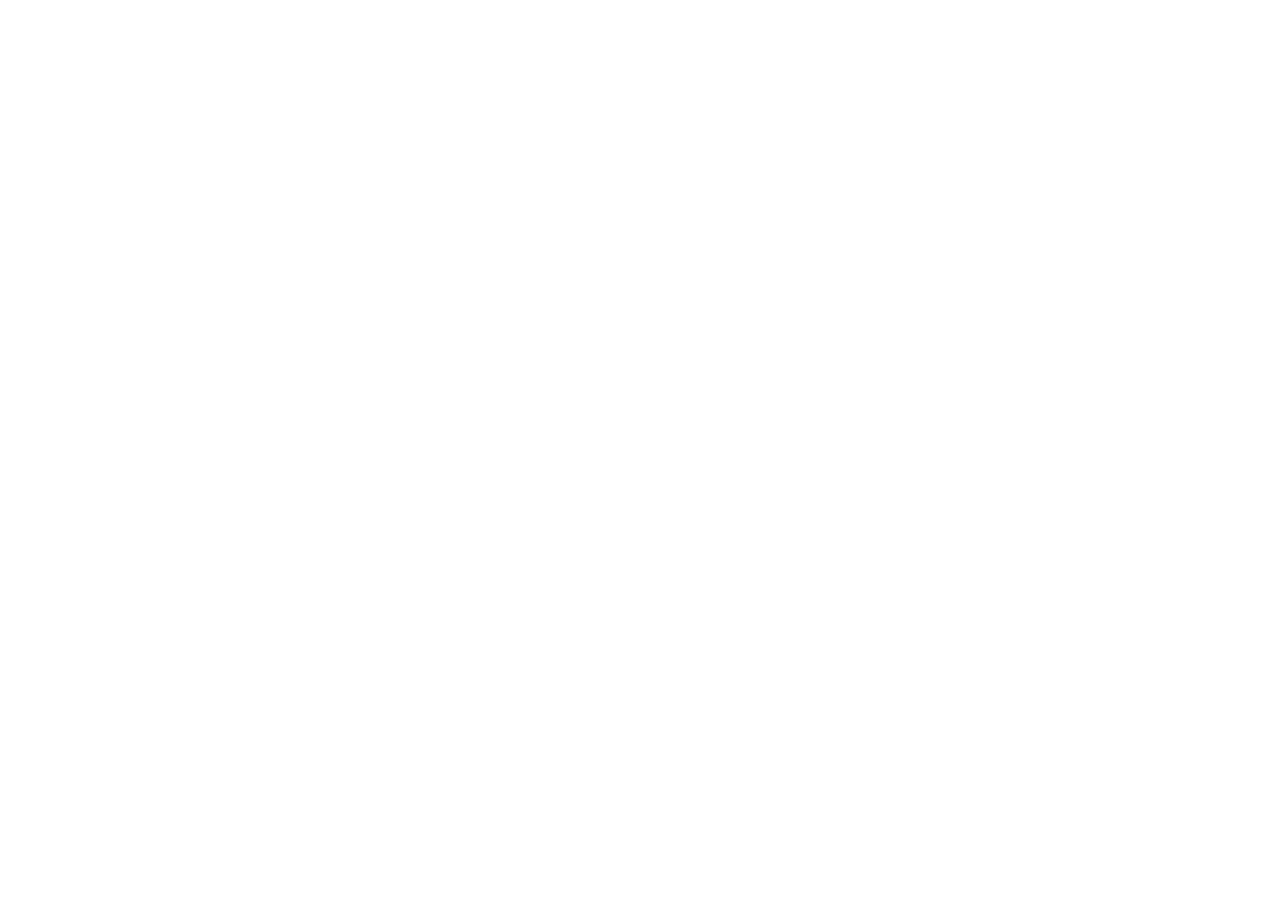
==== about.html @ 481c90ea "Add files via upload" ====
<!DOCTYPE html>
<html lang="en">

    <head>
        <meta charset="UTF-8">
        <meta http-equiv="X-UA-Compatible" content="IE=edge">
        <meta name="viewport" content="width=device-width, initial-scale=1.0">
        <title>Tech2etc Ecommerce Tutorial</title>
        <link rel="stylesheet" href="https://cdnjs.cloudflare.com/ajax/libs/font-awesome/6.6.0/css/all.min.css" integrity="sha512-Kc323vGBEqzTmouAECnVceyQqyqdsSiqLQISBL29aUW4U/M7pSPA/gEUZQqv1cwx4OnYxTxve5UMg5GT6L4JJg==" crossorigin="anonymous" referrerpolicy="no-referrer" />

        <link rel="stylesheet" href="style.css">
    </head>

    <body>

        <script src="script.js"></script>
    </body>

</html>
---- style.css ----
@import url("https://fonts.googleapis.com/css2?family=Spartan:wght@100;200;300;400;500;600;700;800;900&display=swap");
* {
  margin: 0;
  padding: 0;
  font-family: "Spartan", sans-serif;
}

html {
  scroll-behavior: smooth;
}

/* Global Styles */

h1 {
  font-size: 50px;
  line-height: 64px;
  color: #222;
}

h2 {
  font-size: 46px;
  line-height: 54px;
  color: #222;
}

h4 {
  font-size: 20px;
  color: #222;
}

h6 {
  font-weight: 700;
  font-size: 12px;
}

p {
  font-size: 16px;
  color: #465b52;
  margin: 15px 0 20px 0;
}

.section-p1 {
  padding: 40px 80px;
}

.section-m1 {
  margin: 40px 0;
}

button.normal{
font-size: 14px;
font-weight: 600;
padding: 15px 30px;
color: #000;
background-color: #fff;
border-radius: 4px;
cursor: pointer;
border: none;
outline: none;
transition: 0.2s;
}

body {
  width: 100%;
}

/* header start */

#header{
display: flex;
align-items: center;
justify-content: space-between;
padding: 20px 80px;
background-color:#e3e6f3 ;
box-shadow: 0 5px 15px rgba(0, 0, 0, 0.06);
z-index: 999;
position: sticky;
top: 0;
left: 0;
}
.logo{
    font-size: 26px;
    font-size: 700;
    text-decoration: none;
    color:#e0e40c;

}
#navbar{
    display: flex;
    align-items: center;
    justify-content: center;
}
#navbar.active{
display: flex;
}
#navbar li{
    list-style: none;
    padding: 0 20px;
    position: relative;
}
#navbar li a{
  font-size: 1rem;
  font-weight: 600;
  color: #1a1a1a;
  transition: 0.3s ease;
  text-decoration: none;
}
#navbar li a:hover,
#navbar li a.active{
   color: #088178;
  }
#navbar li a.active::after,
#navbar li a:hover::after{
    content: "";
    width: 30%;
    height: 2px;
    background: #088178;
    position: absolute;
    bottom: -4px;
    left: 20px;
   }

   .mobile{
    display: none;
    align-items: center;
   }
   #close{
display: none;
   }
   #cart{
    display: none;
   }

   /* hero page */

   #hero{
    background-image: url(/hero4.png);
    height: 90vh;
    width: 100%;
    background-position: top 25% right 0;
    background-size: cover;
    padding: 0 80px;
    display: flex;
    flex-direction: column;
    align-items: flex-start;
    justify-content: center;
   }
   #hero h4{
    padding-bottom: 15px;
   }
   #hero h1{
    padding-bottom: 15px;
    color: #088178;
   }
   #hero button{
   background-image: url(/button.png);
   background-color: transparent;
   color: #088178;
   padding: 14px 80px 14px 65px;
   background-repeat: no-repeat;
   cursor: pointer;
   font-weight: 700;
   font-size: 15px;
   border: none;
   }

   /* feature page*/

   #feature{
    display: flex;
    align-items: center;
    justify-content: space-between;
    flex-wrap: wrap;
   }
   #feature .feature-box{
    width: 180px;
    text-align: center;
    padding: 25px 15px;
    box-shadow: 20px 20px 34px rgba(0, 0, 0, 0.03);
    border: 1px solid #cce7d0;
    border-radius: 4px;
    margin: 15px 0;
   }

   #feature .feature-box:hover{
    box-shadow: 10px 10px 54px rgba(70, 62, 221, 0.1);
   }
   #feature .feature-box h6{
    display: inline-block;
    padding: 9px 8px 6px 8px;
    line-height: 1;
    border-radius: 4px;
    color: #088178;
    background-color:#fddde4;
   }
   #feature .feature-box:nth-child(2) h6{
    background-color: #cdebbc;
   }
    #feature .feature-box:nth-child(3) h6{
    background-color: #d1e8f2;
   }
   #feature .feature-box:nth-child(4) h6{
    background-color: #cdd4f8;
    }
     #feature .feature-box:nth-child(5) h6{
    background-color: #f6dbf6;
    }
    #feature .feature-box:nth-child(6) h6{
    background-color: #fff2e5;
    }
   #feature .feature-box img{
    width: 100%;
    margin-bottom: 10px;
   }

/* products page */

   #product1{
    text-align: center;
   }
  .pro-container{
    display: flex;
    justify-content: space-between;
    margin-top: 20px;
    flex-wrap: wrap;
   }
  .pro{
    width: 23%;
    min-width: 250px;
    padding: 10px 12px;
    border: 1px solid #cce7d0;
    border-radius: 25px;
    cursor: pointer;
    box-shadow: 20px 20px 30px rgba(0, 0, 0, 0.02);
    margin: 15px 0;
    transition: 0.2s ease;
    position: relative;
   }
 .pro:hover{
    box-shadow: 20px 20px 30px rgba(0, 0, 0, 0.06   );
   }
  .pro img{
    width: 100%;
    border-radius: 20px;
   }
  .pro .des{
    text-align: start;
    padding: 10px 0;

   }
  .pro span{
    color: #606063;
    font-size: 12px;
   }
   .des h5{
    padding: 7px 0 7px 0;
    color: #1a1a1a;
    font-size: 14px;
   }
   .des i{
    font-size: 14px;
    color: yellow;
   }
   .pro h4{
    padding-top: 7px;
    font-size: 15px;
    font-weight: 700;
    color: #088178;

   }
 .cart{
   font-size: 25px;
   line-height: 40px;
   border-radius: 50px;
   background-color: #e8f6ea;
   color: #088178;
   width: 50px;
   height: 50px;
  padding: 5px 2px 0 0;
  border: 1px solid #cce7d0;
  position: absolute;
  bottom: 20px;
  right: 10px;
   }

   /* banner */
   #banner{
    display: flex;
    flex-direction: column;
    justify-content: center;
    align-items: center;
    text-align: center;
    background-image: url(/b2\ \(1\).jpg);
    width: 100%;
    height: 40vh;
    background-position: center;
    background-size: cover;
   }
   #banner h4{
    color: #fff;
    font-size: 16px;
   }
   #banner h2{
    color: #fff;
    font-size: 30px;
    padding: 10px 0;
   }
   #banner h2 span{
    color: red;
    font-size: 30px;
    padding: 10px 0;
   }
   .normal:hover{
    background-color: #088178;
    color: #fff;
   }

   /* small banner */

#sm-banner{
display: flex;
justify-content: space-between;
}
   .banner-box{
    display: flex;
    flex-direction: column;
    justify-content: center;
    align-items: flex-start;
    background-image: url(/banner-b17.jpg);
    min-width: 650px;
    height: 50vh;
    background-position: center;
    background-size: cover;
    padding: 30px;
   }
   .banner-box h4{
    color: #fff;
    font-weight: 300;
    font-size: 20px;
   }
   .banner-box h2{
    color: #fff;
    font-weight: 800;
    font-size: 28px;
   }
   .banner-box span{
    color: #fff;
    font-weight: 500;
    font-size: 14px;
    padding-bottom: 15px;
   }
   button.white{
    font-size: 13px;
    font-weight: 600;
    padding: 11px 18px;
    color: #fff;
    background-color:transparent;
    border-radius: 4px;
    cursor: pointer;
    border: 1px solid #fff;
    outline: none;
    transition: 0.2s;
    }
    button.white:hover{
    background-color: #088178;
    border: 1px solid #088178;
  }
.banner-box2{
    background-image: url(/banner-b10.jpg);
}

/* banner 3 */
#banner3{
    display: flex;
    justify-content: space-between;
    flex-wrap: wrap;
    padding: 0 80px;
}
#banner3 .banner-box{
    display: flex;
    flex-direction: column;
    justify-content: center;
    align-items: flex-start;
    background-image: url(/b7.jpg);
    min-width: 30%;
    height: 30vh;
    background-position: center;
    background-size: cover;
    padding: 20px;
    margin-bottom: 20px;
}
#banner3 .banner-box h2{
    color: #fff;
    font-weight: 900;
    font-size: 1.375rem;
}
#banner3 .banner-box h3{
    color: #ec544e;
    font-weight: 800;
    font-size: 0.9375rem;
}
#banner3 .banner-box3{
    background-image: url(/b4.jpg);
}
#banner3 .banner-box4{
    background-image: url(/b18.jpg);
}

/* newsletter */

#newsletter{
    display: flex;
    justify-content: space-between;
    align-items: center;
    flex-wrap: wrap;
    background-image: url(/banner-b14.png);
    background-position: top 20% left 30%;
    background-repeat: no-repeat;
    background-color:#041e42 ;
}
#newsletter h4{
    font-size: 22px;
    font-weight: 700;
    color: #fff;
}
#newsletter p{
    font-size: 14px;
    font-weight: 600;
    color: #818ea0;
}
#newsletter span{
 color: #ffdb27;
}
.form{
  display: flex;
  width: 40%;  
}
.form input{
    height: 3.125rem;
    padding: 0 1.25em;
    width: 100%;
    font-size: 14px;
    border: 1px solid transparent;
    border-radius: 4px;
    outline: none;
    border-top-right-radius: 0;
    border-bottom-right-radius: 0;
}
.form button{
   background-color: #088178;
   color: #fff;
    white-space: nowrap;
    border-top-left-radius: 0;
    border-bottom-left-radius: 0;
}

/* footer style */
footer{
  display: flex;
  flex-wrap: wrap;
  justify-content: space-between;
}
footer .col{
  display: flex;
  flex-direction: column;
  margin-bottom: 20px;
  align-items: flex-start;
}
footer h4{
font-size: 14px;
padding-bottom: 20px;
}
footer p{
  font-size: 13px;
  margin: 0 0 8px 0;
  }
  footer a{
    font-size: 13px;
    text-decoration: none;
    color: #222;
    margin-bottom: 10px;
    }
.logo-1{
  font-size: 16px;
  font-size: 700;
  text-decoration: none;
  color:#e0e40c;
  margin-bottom: 30px;
}
.follow{
  margin-top: 20px;
}
.follow i{
color: #465b52;
padding-right: 4px;
cursor: pointer;
}
.install .row img{
border: 1px solid #088178;
border-radius: 6px;
}
.install img{
margin: 10px 0 15px 0;
  }
  .follow i:hover,
  .col a:hover{
    color: #088178;
  }

  footer .copyright{
    width: 100%;
   text-align: center;
  }

/* media */

@media (max-width:799px){
  .section-p1{
    padding: 40px 40px;
  }
  #navbar{
    flex-direction: column;
    align-items: flex-start;
    justify-content: flex-start;
    position: fixed;
    top: 0;
    right: 0px;
    display: none;
    height: 100vh;
    width: 300px;
    background-color: #e3e6f3;
    box-shadow: 0 40px 60px rgba(0, 0, 0, 0.1);
    padding: 80px 0 0 10px;
    transition: 0.3s;
  }

  #navbar li{
margin-bottom: 25px;
  }
  .mobile{
    display: flex;
    align-items: center;
   }
   .mobile i{
    color: #1a1a1a;
    font-size: 24px;
    padding-left: 20px;
   }
   #close{
    display: initial;
    position: absolute;
    top: 30px;
    left: 30px;
    font-size: 24px;
    color: #222;
       }
  #hero{
    height: 70vh;
    width: 79%;
    background-position: top 30% right 30;
    padding: 0 80px;
   
   }
   .cart {
    width: 40px;
    height: 40px;
   }
   #feature{
    justify-content: center;
   }
   .feature-box{
  margin: 15px 15px;
   }
.pro-container{
  justify-content: center;
}
.pro{
  margin: 15px;
}
#banner{
  height: 20vh;
}
.banner-box{
  min-width: 43%;
  height: 30vh;
}
#banner3{
  padding: 0 40px;
  flex-wrap: nowrap;
}
#banner3 .banner-box{
  width: 28% ;
}
#newsletter .form{
  width: 70%;
}
  

}

@media (max-width:477px){
  .section-p1{
    padding: 20px;
  }
  #header{
    padding: 10px 30px;
  }
  h1{
    font-size: 38px;
  }
  h2{
    font-size: 34px;
  }
  #hero{
    padding: 0 20px;
    background-position: 55%;
    width: 90%;
  }
  #feature{
    justify-content: space-between;
  }
  #feature .feature-box{
    width: 125px;
    margin: 0 0 15px 0;
  }
  .pro{
    width: 100%;
  }
  #banner{
    height: 40vh;
  }
  #sm-banner {
    display: flex;
    flex-direction: column;
}
#sm-banner .banner-box {
height: 40vh;
}
.banner-box2{
  margin-top: 20px;
}
#banner3{
  padding: 0  20px;
  flex-wrap: wrap;
}
#banner3 .banner-box{
 width: 100%;
}
#newsletter .form{
  width: 100%;
}
#newsletter{
  padding: 40px 20px;
}

}
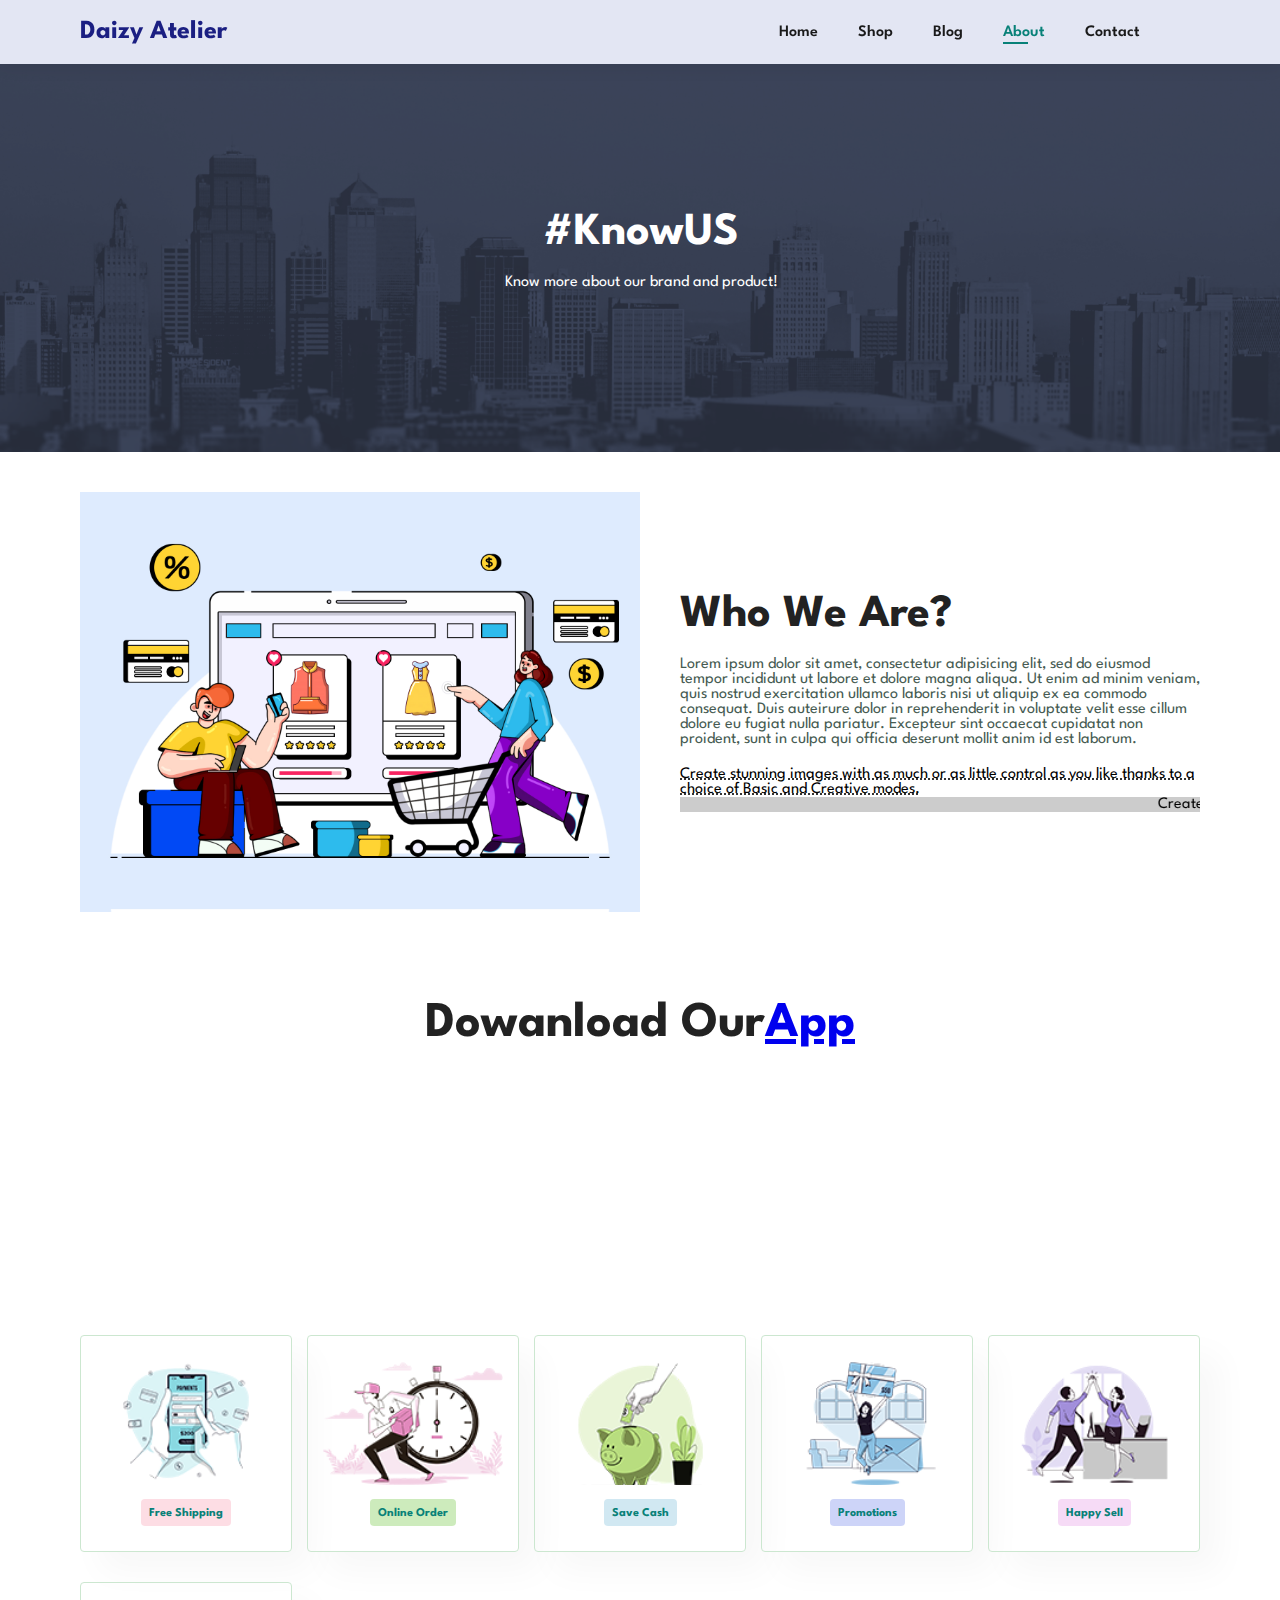
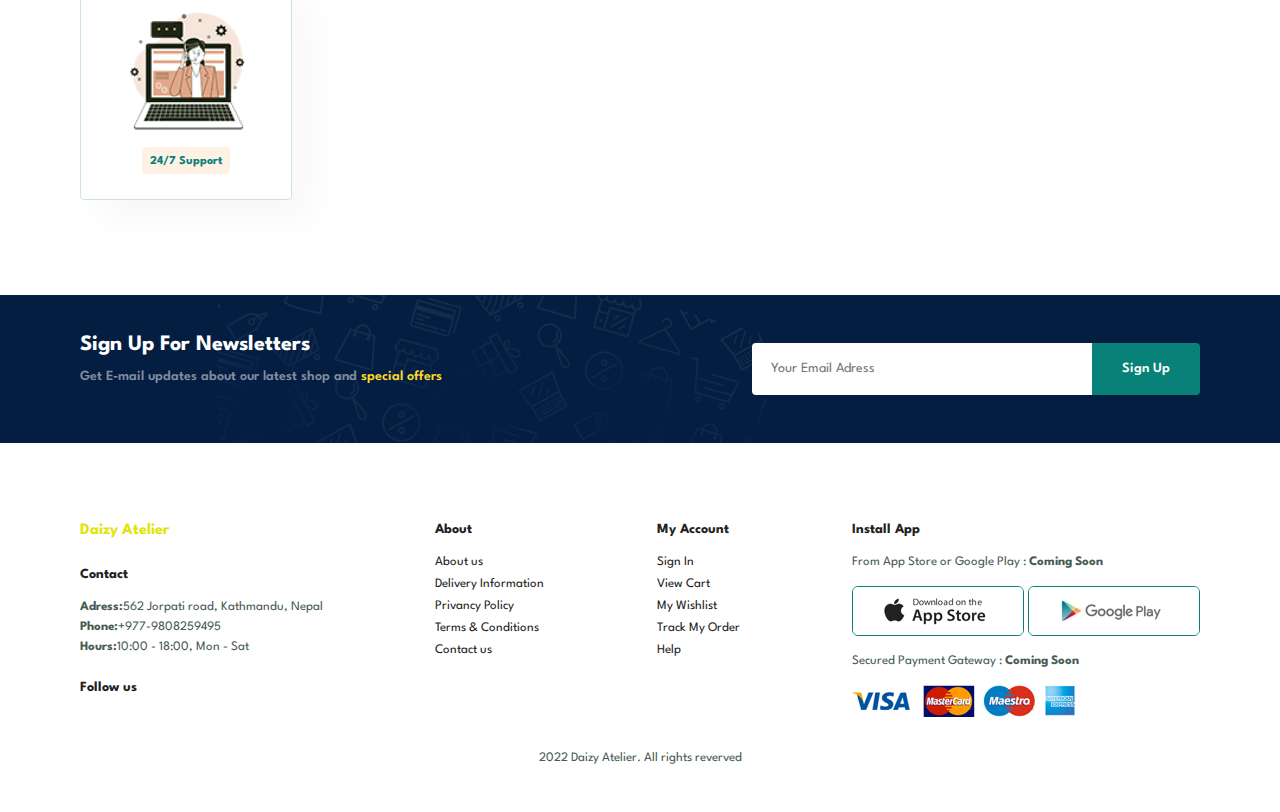
==== commit a8ff9046: "Add files via upload" ====
--- a/about.html
+++ b/about.html
@@ -5,15 +5,147 @@
         <meta charset="UTF-8">
         <meta http-equiv="X-UA-Compatible" content="IE=edge">
         <meta name="viewport" content="width=device-width, initial-scale=1.0">
-        <title>Tech2etc Ecommerce Tutorial</title>
+        <title>E-commerce</title>
         <link rel="stylesheet" href="https://cdnjs.cloudflare.com/ajax/libs/font-awesome/6.6.0/css/all.min.css" integrity="sha512-Kc323vGBEqzTmouAECnVceyQqyqdsSiqLQISBL29aUW4U/M7pSPA/gEUZQqv1cwx4OnYxTxve5UMg5GT6L4JJg==" crossorigin="anonymous" referrerpolicy="no-referrer" />
 
         <link rel="stylesheet" href="style.css">
+        <link rel="stylesheet" href="style-1.css">
     </head>
+    <body>
+      
+<section id="header">
+    <a href="index.html" class="logo"><strong>Daizy Atelier</strong></a>
+    <div>
+        <ul id="navbar">
+            <li><a href="index.html">Home</a></li>
+            <li><a  href="shop.html">Shop</a></li>
+            <li><a  href="blog.html">Blog</a></li>
+            <li><a class="active" href="about.html">About</a></li>
+            <li><a href="contact.html">Contact</a></li>
+            <li><a href="cart.html"><i id="cart" class="fa-solid fa-bag-shopping"></i></a></li>
+            <a href="#" id="close"><i class="fa-solid fa-xmark"></i></a>
+        </ul>
+    </div>
+    <div class="mobile">
+      <a href=""><i id="cart-1" class="fa-solid fa-bag-shopping"></i></a>
+      <i class="fa-solid fa-bars" id="bar"></i>
+    </div>
+</section>
 
-    <body>
+<section id="about-header">
 
-        <script src="script.js"></script>
-    </body>
+<h2>#KnowUS</h2>
 
-</html>+<p>Know more about our brand and product!</p>
+
+</section>
+
+<section id="about-head" class="section-p1">
+<img src="about-a6.jpg" alt="">
+<div>
+<h2>Who We Are?</h2>
+<p>Lorem ipsum dolor sit amet, consectetur adipisicing elit, sed do eiusmod
+    tempor incididunt ut labore et dolore magna aliqua. Ut enim ad minim veniam, quis
+    nostrud exercitation ullamco laboris nisi ut aliquip ex ea commodo consequat.
+    Duis auteirure dolor in reprehenderit in voluptate velit esse cillum dolore eu
+    fugiat nulla pariatur. Excepteur sint occaecat cupidatat non proident, sunt in
+    culpa qui officia deserunt mollit anim id est laborum.</p>
+
+<abbr title="">Create stunning images with as much or as little control as you
+    like thanks to a choice of Basic and Creative modes.
+</abbr>
+<marquee bgcolor="#ccc" loop="-1" scrollamount="5" width="100%">Create stunning images with as much or as
+    little control as you like thanks to a choice of Basic and Creative modes.
+</marquee>
+</div>
+</section>
+
+<section id="about-app" class="section-p1">
+    <h1>Dowanload Our<a href="#">App</a></h1>
+    <div class="video">
+        <video src="/1.mp4" height="100%" width="100%" autoplay muted loop></video>
+    </div>
+</section>
+
+<section id="feature" class="section-p1">
+    <div class="feature-box"><img src="features-f1.png" alt="">
+    <h6>Free Shipping</h6>
+    </div>
+    <div class="feature-box"><img src="features-f2.png" alt="">
+    <h6>Online Order</h6>
+     </div>
+    <div class="feature-box"><img src="features-f3.png" alt="">
+    <h6>Save Cash</h6>
+    </div>
+    <div class="feature-box"><img src="features-f4.png" alt="">
+    <h6>Promotions</h6>
+    </div>
+    <div class="feature-box"><img src="features-f5.png" alt="">
+     <h6>Happy Sell</h6>
+    </div>
+    <div class="feature-box"><img src="features-f6.png" alt="">
+    <h6>24/7 Support</h6>
+    </div>
+</section>
+
+<section id="newsletter" class="section-p1 section-m1">
+    <div class="newstext">
+        <h4>Sign Up For Newsletters</h4>
+        <p>Get E-mail updates about our latest shop and <span>special offers</span></p>
+    </div>
+    <div class="form">
+        <input type="text" placeholder="Your Email Adress" id="">
+        <button class="normal">Sign Up</button>
+    </div>
+</section>
+
+<footer class="section-p1">
+<div class="col">
+<a href="index.html" class="logo-1"><strong>Daizy Atelier</strong></a>
+<h4>Contact</h4>
+<p><strong>Adress:</strong>562 Jorpati road, Kathmandu, Nepal</p>
+<p><strong>Phone:</strong>+977-9808259495</p>
+<p><strong>Hours:</strong>10:00 - 18:00, Mon - Sat</p>
+<div class="follow">
+  <h4>Follow us</h4>
+  <div class="icon">
+  <i class="fa-brands fa-square-facebook"></i>
+  <i class="fa-brands fa-square-instagram"></i>
+  <i class="fa-brands fa-youtube"></i>
+  <i class="fa-brands fa-tiktok"></i>
+  </div>
+</div>
+</div>
+<div class="col">
+  <h4>About</h4>
+  <a href="#">About us</a>
+  <a href="#">Delivery Information</a>
+  <a href="#">Privancy Policy</a>
+  <a href="#">Terms & Conditions</a>
+  <a href="#">Contact us</a>
+</div>
+<div class="col">
+  <h4>My Account</h4>
+  <a href="#">Sign In</a>
+  <a href="#">View Cart</a>
+  <a href="#">My Wishlist</a>
+  <a href="#">Track My Order</a>
+  <a href="#">Help</a>
+</div>
+<div class="col install">
+<h4>Install App</h4>
+<p>From App Store or Google Play : <strong>Coming Soon</strong></p>
+<div class="row">
+  <img src="appstore.jpg" alt="" srcset="">
+  <img src="googleplay.jpg" alt="" srcset="">
+</div>
+<p>Secured Payment Gateway : <strong>Coming Soon</strong></p>
+<img src="pay-card.png" alt="">
+</div>
+<div class="copyright">
+  <p>2022 Daizy Atelier. All rights reverved</p>
+</div>
+</footer>
+
+<script src="script.js"></script>
+</body>--- a/style.css
+++ b/style.css
@@ -12,39 +12,39 @@
 /* Global Styles */
 
 h1 {
-  font-size: 50px;
+  font-size: 3.125rem;
   line-height: 64px;
   color: #222;
 }
 
 h2 {
-  font-size: 46px;
+  font-size: 2.875rem;
   line-height: 54px;
   color: #222;
 }
 
 h4 {
-  font-size: 20px;
+  font-size: 1.25rem;
   color: #222;
 }
 
 h6 {
   font-weight: 700;
-  font-size: 12px;
+  font-size: 0.75rem;
 }
 
 p {
-  font-size: 16px;
+  font-size: 1rem;
   color: #465b52;
   margin: 15px 0 20px 0;
 }
 
 .section-p1 {
-  padding: 40px 80px;
+  padding: 2.5rem 5rem;
 }
 
 .section-m1 {
-  margin: 40px 0;
+  margin: 2.5rem 0;
 }
 
 button.normal{
@@ -82,7 +82,7 @@
     font-size: 26px;
     font-size: 700;
     text-decoration: none;
-    color:#e0e40c;
+    color:#1b1f82;
 
 }
 #navbar{
@@ -128,13 +128,13 @@
 display: none;
    }
    #cart{
-    display: none;
+    display: flex;
    }
 
    /* hero page */
 
    #hero{
-    background-image: url(/hero4.png);
+    background-image: url(hero4.png);
     height: 90vh;
     width: 100%;
     background-position: top 25% right 0;
@@ -153,7 +153,7 @@
     color: #088178;
    }
    #hero button{
-   background-image: url(/button.png);
+   background-image: url(button.png);
    background-color: transparent;
    color: #088178;
    padding: 14px 80px 14px 65px;
@@ -219,11 +219,11 @@
     text-align: center;
    }
   .pro-container{
-    display: flex;
-    justify-content: space-between;
     margin-top: 20px;
-    flex-wrap: wrap;
-   }
+    display: grid;
+    grid: auto / auto auto auto auto;
+   }
+
   .pro{
     width: 23%;
     min-width: 250px;
@@ -274,9 +274,9 @@
    border-radius: 50px;
    background-color: #e8f6ea;
    color: #088178;
-   width: 50px;
-   height: 50px;
-  padding: 5px 2px 0 0;
+   width: 40px;
+   height: 40px;
+   padding: 2px 3px 0 0;
   border: 1px solid #cce7d0;
   position: absolute;
   bottom: 20px;
@@ -290,7 +290,7 @@
     justify-content: center;
     align-items: center;
     text-align: center;
-    background-image: url(/b2\ \(1\).jpg);
+    background-image: url(b2\ \(1\).jpg);
     width: 100%;
     height: 40vh;
     background-position: center;
@@ -326,7 +326,7 @@
     flex-direction: column;
     justify-content: center;
     align-items: flex-start;
-    background-image: url(/banner-b17.jpg);
+    background-image: url(banner-b17.jpg);
     min-width: 650px;
     height: 50vh;
     background-position: center;
@@ -366,7 +366,7 @@
     border: 1px solid #088178;
   }
 .banner-box2{
-    background-image: url(/banner-b10.jpg);
+    background-image: url(banner-b10.jpg);
 }
 
 /* banner 3 */
@@ -381,7 +381,7 @@
     flex-direction: column;
     justify-content: center;
     align-items: flex-start;
-    background-image: url(/b7.jpg);
+    background-image: url(b7.jpg);
     min-width: 30%;
     height: 30vh;
     background-position: center;
@@ -400,10 +400,10 @@
     font-size: 0.9375rem;
 }
 #banner3 .banner-box3{
-    background-image: url(/b4.jpg);
+    background-image: url(b4.jpg);
 }
 #banner3 .banner-box4{
-    background-image: url(/b18.jpg);
+    background-image: url(b18.jpg);
 }
 
 /* newsletter */
@@ -413,7 +413,7 @@
     justify-content: space-between;
     align-items: center;
     flex-wrap: wrap;
-    background-image: url(/banner-b14.png);
+    background-image: url(banner-b14.png);
     background-position: top 20% left 30%;
     background-repeat: no-repeat;
     background-color:#041e42 ;
@@ -573,6 +573,8 @@
    }
 .pro-container{
   justify-content: center;
+  display: flex;
+  flex-wrap: wrap;
 }
 .pro{
   margin: 15px;
@@ -597,6 +599,7 @@
   
 
 }
+/* mobile screen */
 
 @media (max-width:477px){
   .section-p1{
@@ -611,6 +614,9 @@
   h2{
     font-size: 34px;
   }
+  #cart{
+    display: none;
+   }
   #hero{
     padding: 0 20px;
     background-position: 55%;
@@ -653,4 +659,133 @@
   padding: 40px 20px;
 }
 
-}+/* single product */
+
+#prodetails{
+  flex-direction: column;
+}
+#prodetails .single-pro-image{
+  width: 100%;
+  margin-right: 0px;
+ }
+
+ #prodetails .single-pro-detail{
+  width: 100%;
+ }
+
+}
+
+
+/* for ipad */
+@media (max-width:1024px){
+  .section-p1{
+    padding: 30px 30px;
+  }
+  .pro-container {
+    margin-top: 20px;
+    display: flex;
+  flex-wrap: wrap;
+    justify-content: center;
+    
+}
+.cart {
+  font-size: 25px;
+  line-height: 40px;
+  border-radius: 50px;
+  background-color: #e8f6ea;
+  color: #088178;
+  width: 40px;
+  height: 40px;
+   padding: 2px 3px 0 0;
+  border: 1px solid #cce7d0;
+  position: absolute;
+  bottom: 20px;
+  right: 20px;
+}
+}
+
+/* shop page */
+#page-header{
+  background-image: url(banner-b1.jpg);
+  width: 98%;
+  height: 40vh;
+  background-size: cover;
+  display: flex;
+  justify-content: center;
+  align-items: center;
+  flex-direction: column;
+  padding: 14px;
+}
+
+#page-header h2,
+#page-header p{
+  color: #fff;
+}
+#pagination{
+  text-align: center;
+}
+
+#pagination a{
+ text-decoration: none;
+ background-color: #088178;
+ padding: 15px 20px;
+ border-radius: 4px;
+ color: #fff;
+ font-weight: 600;
+}
+#pagination a i{
+ font-size: 16px;
+ font-weight: 600;
+ }
+
+ /* sproduct ! */
+#prodetails{
+display: flex;
+margin-top: 20px;
+}
+ .single-pro-image{
+  width: 40%;
+  margin-right: 50px;
+ }
+ .small-img-group{
+  display: flex;
+  justify-content: space-between;
+ }
+ .small-img-col{
+  flex-basis: 24%;
+  cursor: pointer;
+ }
+ .single-pro-detail{
+  width: 50%;
+  padding: 30px;
+ }
+ .single-pro-detail h4{
+  padding: 40px 0 20px 0;
+ }
+ .single-pro-detail h2{
+  font-size: 26px;
+ }
+ .single-pro-detail select{
+  display: block ;
+  padding: 5px 10px;
+  margin-bottom: 10px;
+ }
+ .single-pro-detail input{
+  width: 25px;
+  height: 25px;
+  padding: 10px;
+  font-size: 16px;
+  margin-right: 10px;
+ }
+ .single-pro-detail button{
+  background-color: #088178;
+  color: #fff;
+ }
+ .single-pro-detail input:focus{
+  outline: none;
+ }
+ .single-pro-detail span{
+  line-height: 25px;
+ }
+
+
--- a/style-1.css
+++ b/style-1.css
@@ -0,0 +1,417 @@
+/* blog page */
+#blog-header{
+    background-image: url(b19.jpg);
+    width: 98%;
+    height: 40vh;
+    background-size: cover;
+    display: flex;
+    justify-content: center;
+    align-items: center;
+    flex-direction: column;
+    padding: 14px;
+  }
+  #blog-header h2,
+#blog-header p {
+  color: white;
+}
+  #blog{
+    padding: 150px 150px 0 150px;
+  }
+  #blog .blog-box{
+    display: flex;
+    align-items: center;
+    width: 100%;
+    position: relative;
+    padding-bottom: 90px;
+  }
+  #blog .blog-img{
+    width: 40%;
+    margin-right: 40px;
+  }
+  #blog .blog-img img{
+    width: 100%;
+    height: 300px;
+    object-fit: cover;
+  }
+  #blog .blog-details{
+  width: 500px;
+  }
+  #blog .blog-details a{
+    text-decoration: none;
+    font-size: 11px;
+    color: #000;
+    font-weight: 700;
+    position: relative;
+    transition: 0.3s;
+    }
+    .blog-details a::after{
+      content: "";
+      width: 50px;
+      height: 1px;
+      background-color: #000;
+      position: absolute;
+      top: 4px;
+      right: -60px;
+  
+    }
+    #blog .blog-details a:hover{
+      color: #088178;
+    }
+    .blog-details a:hover::after{
+      background-color: #088178;
+    }
+    #blog .blog-box h1{
+      position: absolute;
+      top: -40px;
+      left: 0;
+      font-size: 70px;
+      font-weight: 700;
+      color: #c9cbce;
+      z-index: -1;
+    }
+     /* about page */
+ #about-header{
+  background-image: url(about-banner.png);
+  width: 98%;
+  height: 40vh;
+  background-size: cover;
+  display: flex;
+  justify-content: center;
+  align-items: center;
+  flex-direction: column;
+  padding: 14px;
+}
+#about-header h2,
+#about-header p {
+  color: white;
+}
+#about-head{
+  display: flex;
+  align-items: center;
+}
+
+#about-head img{
+width: 50%;
+height: auto;
+}
+#about-head div{
+padding-left: 40px;
+}
+#about-app{
+  text-align: center;
+}
+.video{
+  margin: 30px auto 0 auto;
+  height: 100%;
+  width: 70%;
+}
+
+.video video{
+  border-radius:20px ;
+}
+
+/* contact file */
+#about-header.about-header{
+  background-image: url(banner-b1.jpg);
+}
+#contact-details{
+  display: flex;
+  align-items: center;
+  justify-content: space-between;
+}
+#contact-details .details{
+  width: 40%;
+}
+.details span{
+  font-size: 12px;
+}
+.details h2,
+#form-details form h2{
+  font-size: 26px;
+  line-height: 35px;
+  padding: 20px 0;
+}
+.details h3{
+  font-size: 16px;
+padding-bottom: 15px;
+}
+.details li{
+list-style: none;
+display: flex;
+padding: 10px 0;
+}
+.details li i{
+font-size: 14px;
+padding-right: 22px;
+  }
+  .details li p{
+    font-size: 14px;
+margin: 0;
+      }
+
+.map{
+  width: 55%;
+  height: 400px;
+}
+.map iframe{
+  width: 100%;
+  height: 100%;
+}
+#form-details{
+  display: flex;
+  justify-content: space-between;
+  margin: 30px;
+  padding: 80px;
+  border: 1px solid #e1e1e1;
+}
+
+#form-details form{
+  width: 65%;
+  display: flex;
+  flex-direction: column;
+  align-items: flex-start;
+}
+#form-details form span{
+  font-size: 12px;
+}
+#form-details form input,
+#form-details form textarea{
+  width: 100%;
+  padding: 12px 15px;
+  outline: none;
+  margin-bottom: 20px;
+  border: 1px solid #e1e1e1;
+}
+#form-details form button{
+  background-color: #088178;
+  color: #fff;
+}
+.people{
+  display: flex;
+  flex-direction: column;
+}
+.people div{
+padding-bottom: 25px;
+display: flex;
+align-items: flex-start;
+}
+
+.people div img{
+  width: 65px;
+  height: 65px;
+  object-fit: cover;
+  margin-right: 15px;
+}
+.people div p{
+  margin: 0;
+  font-size: 13px;
+  line-height: 25px;
+}
+.people div p span{
+display: block;
+  font-size: 16px;
+font-weight: 600;
+color: #000;
+}
+
+/* cart page */
+#cart{
+  overflow-x: auto;
+}
+#cart table{
+  width: 100%;
+border-collapse: collapse;
+table-layout: fixed;
+white-space: nowrap;
+}
+#cart table img{
+  width: 70px;
+}
+#cart table td:nth-child(1){
+width: 100px;
+text-align: center;
+}
+#cart table td:nth-child(2){
+  width: 150px;
+  text-align: center;
+  }
+#cart table td:nth-child(3){
+width: 250px;
+text-align: center;
+}
+#cart table td:nth-child(4),
+#cart table td:nth-child(6){
+  width: 170px;
+  text-align: center;
+  }
+  #cart table td:nth-child(5){
+    width: 170px;
+    text-align: center;
+  }
+  #cart table td:nth-child(5) input{
+    width: 70px;
+    padding: 10px 5px 10px 15px;
+
+  }
+  #cart table thead{
+    border: 1px solid #e1e1e1;
+    border-left: none;
+    border-right: none;
+  }
+  #cart table thead td{
+    font-weight: 700;
+    text-transform: uppercase;
+    font-size: 13px;
+    padding: 18px 0;
+  }
+  #cart table tbody tr td{
+    padding-top: 15px;
+  }
+  #cart table tbody td{
+    font-size: 13px;
+  }
+  #cart-add{
+    display: flex;
+    flex-wrap: wrap;
+    justify-content: space-between;
+  }
+#coupon{
+  width: 45%;
+  margin-bottom: 30px;
+}
+#coupon h3{
+padding-bottom: 15px;
+}
+#coupon input{
+  padding:10px 20px;
+  outline: none;
+  width: 60%;
+  margin-right: 10px;
+  border: 1px solid #e1e1e1;
+  }
+  #coupon button,
+  #subtotal button{
+    background-color: #088178;
+    color: #fff;
+    padding: 12px 20px;
+  }
+  #subtotal{
+    width: 45%;
+    margin-bottom: 30px;
+    border: 1px solid #e1e1e1;
+    padding: 30px;
+  }
+  #subtotal table{
+    border-collapse: collapse;
+    width: 100%;
+    margin-bottom: 20px;
+  }
+  #subtotal table td{
+    width: 50%;
+    border: 1px solid #e1e1e1;
+    padding: 10px;
+    font-size: 13px;
+  }
+  #subtotal h3{
+    padding-bottom: 15px;
+  }
+
+/* mobile responsive */
+
+@media (max-width:477px){
+    /* blog page */
+    
+    #blog-header{
+     width: 93%;
+    }
+    #blog{
+     padding: 100px 20px 0 20px;
+    }
+    #blog .blog-box{
+     flex-direction: column;
+     align-items: flex-start;
+    }
+    #blog .blog-img{
+        width: 100%;
+        margin-right: 0px;
+        margin-bottom: 30px;
+    }
+    #blog .blog-details{
+        width: 100%;
+    }
+
+      /* about page */
+  #about-head{
+    flex-direction: column;
+     }
+     
+     #about-head img{
+     width: 100%;
+     margin-top: 20px;
+     }
+     #about-head div{
+     padding-left: 0;
+     }
+     .video{
+       width: 100%;
+     }
+     
+     /* contact page */
+     #contact-details {
+ flex-direction: column;
+  }
+  #contact-details .details {
+    width: 100%;
+    margin-bottom: 30px;
+}
+.map{
+  width: 99%;
+}
+#form-details {
+flex-wrap: wrap;
+  margin: 10px;
+  padding: 30px 10px;
+}
+
+#form-details .contact-form{
+  width: 90%;
+  margin-bottom: 30px;
+}
+/* cart page */
+#cart-add{
+  flex-direction: column;
+}
+#coupon{
+  width: 100%;
+}
+#coupon input{
+  width: 90%;
+}
+#subtotal{
+  width: 100%;
+  padding: 20px;
+}
+#about-header {
+  width: 92.5%;
+
+}
+#navbar li a.active::after, #navbar li a:hover::after {
+  background: none;
+}
+    
+   }
+
+   /* medium screen */
+
+   @media (max-width:799px){
+
+    /* contact page */
+    #form-details{
+     padding: 15px;
+     margin: 10px;
+    }
+    #form-details form{
+      width: 50%;
+    }
+
+   }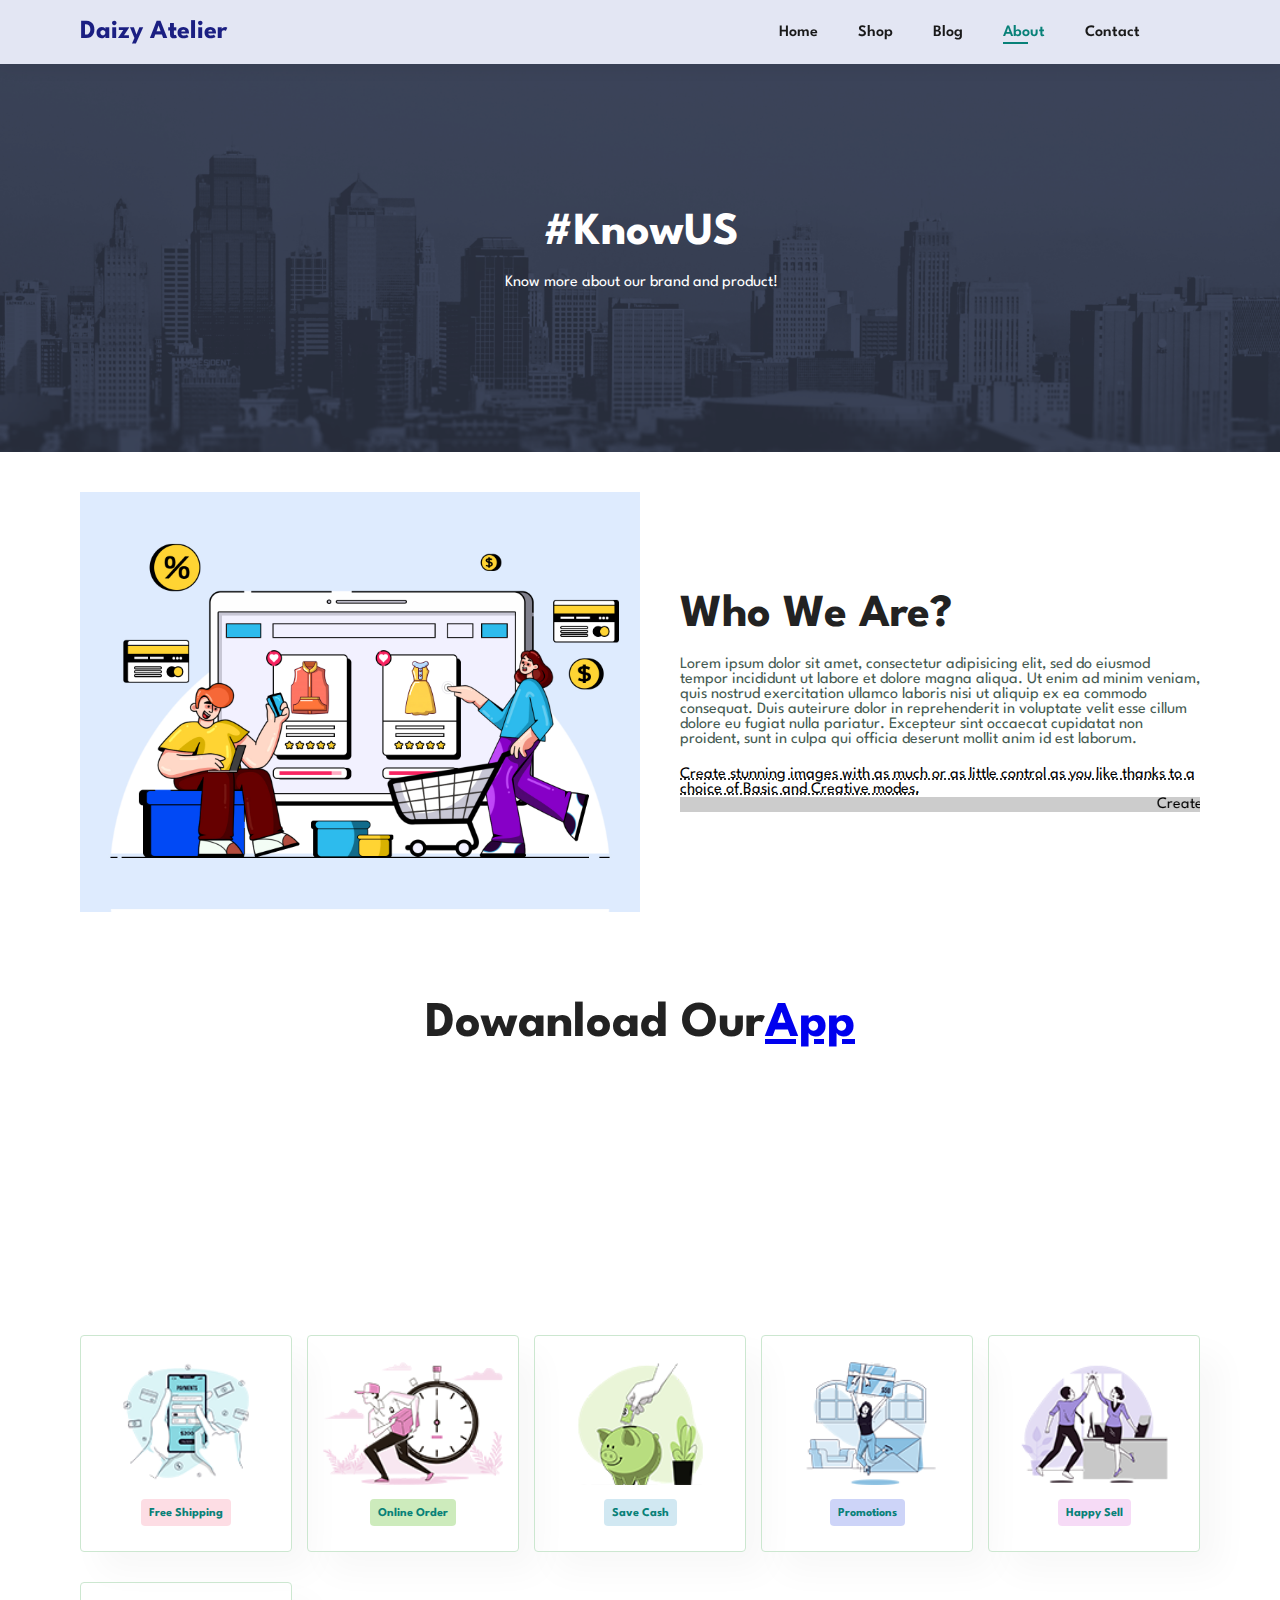
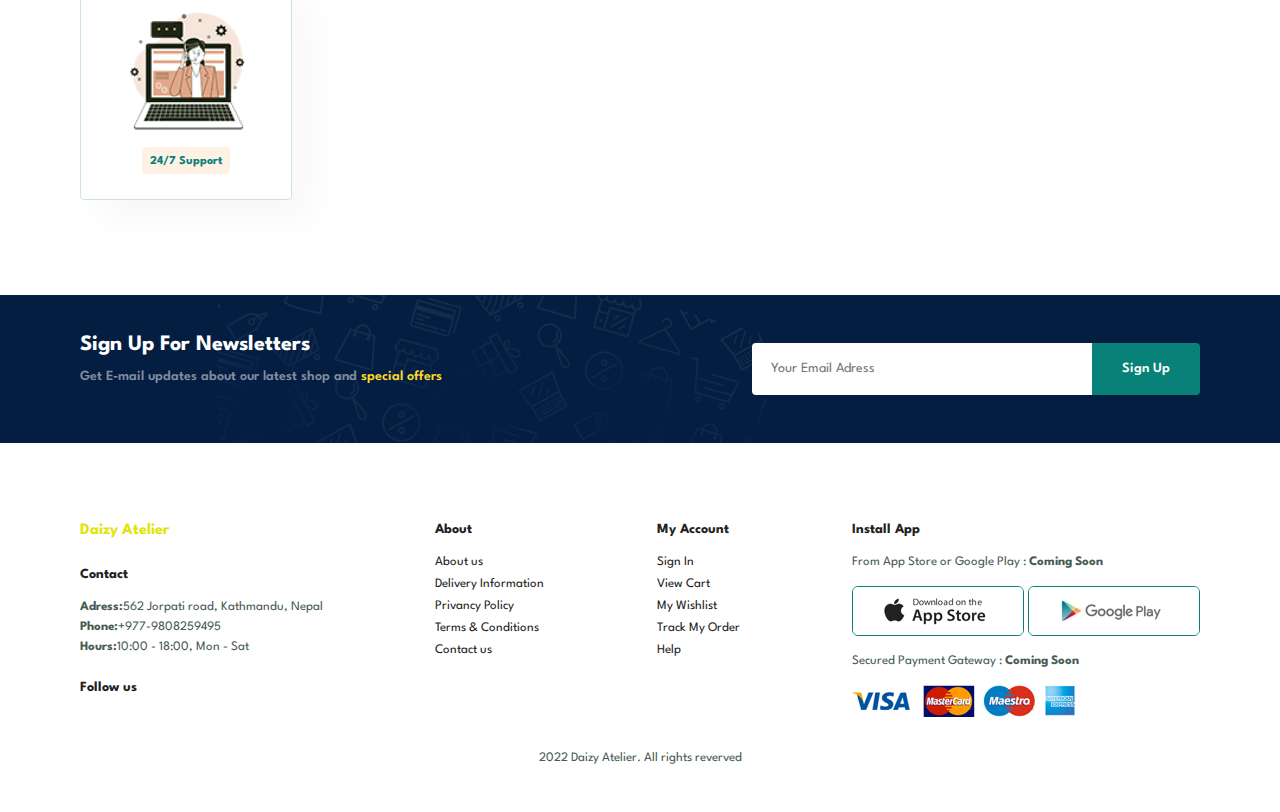
==== commit 0214dc6f: "Add files via upload" ====
--- a/about.html
+++ b/about.html
@@ -27,7 +27,7 @@
         </ul>
     </div>
     <div class="mobile">
-      <a href=""><i id="cart-1" class="fa-solid fa-bag-shopping"></i></a>
+      <a href="cart.html"><i id="cart-1" class="fa-solid fa-bag-shopping"></i></a>
       <i class="fa-solid fa-bars" id="bar"></i>
     </div>
 </section>
@@ -100,52 +100,52 @@
 </section>
 
 <footer class="section-p1">
-<div class="col">
-<a href="index.html" class="logo-1"><strong>Daizy Atelier</strong></a>
-<h4>Contact</h4>
-<p><strong>Adress:</strong>562 Jorpati road, Kathmandu, Nepal</p>
-<p><strong>Phone:</strong>+977-9808259495</p>
-<p><strong>Hours:</strong>10:00 - 18:00, Mon - Sat</p>
-<div class="follow">
-  <h4>Follow us</h4>
-  <div class="icon">
-  <i class="fa-brands fa-square-facebook"></i>
-  <i class="fa-brands fa-square-instagram"></i>
-  <i class="fa-brands fa-youtube"></i>
-  <i class="fa-brands fa-tiktok"></i>
-  </div>
-</div>
-</div>
-<div class="col">
-  <h4>About</h4>
-  <a href="#">About us</a>
-  <a href="#">Delivery Information</a>
-  <a href="#">Privancy Policy</a>
-  <a href="#">Terms & Conditions</a>
-  <a href="#">Contact us</a>
-</div>
-<div class="col">
-  <h4>My Account</h4>
-  <a href="#">Sign In</a>
-  <a href="#">View Cart</a>
-  <a href="#">My Wishlist</a>
-  <a href="#">Track My Order</a>
-  <a href="#">Help</a>
-</div>
-<div class="col install">
-<h4>Install App</h4>
-<p>From App Store or Google Play : <strong>Coming Soon</strong></p>
-<div class="row">
-  <img src="appstore.jpg" alt="" srcset="">
-  <img src="googleplay.jpg" alt="" srcset="">
-</div>
-<p>Secured Payment Gateway : <strong>Coming Soon</strong></p>
-<img src="pay-card.png" alt="">
-</div>
-<div class="copyright">
-  <p>2022 Daizy Atelier. All rights reverved</p>
-</div>
-</footer>
+    <div class="col">
+    <a href="index.html" class="logo-1"><strong>Daizy Atelier</strong></a>
+    <h4>Contact</h4>
+    <p><strong>Adress:</strong>562 Jorpati road, Kathmandu, Nepal</p>
+    <p><strong>Phone:</strong>+977-9808259495</p>
+    <p><strong>Hours:</strong>10:00 - 18:00, Mon - Sat</p>
+    <div class="follow">
+      <h4>Follow us</h4>
+      <div class="icon">
+      <i class="fa-brands fa-square-facebook"></i>
+      <i class="fa-brands fa-square-instagram"></i>
+      <i class="fa-brands fa-youtube"></i>
+      <i class="fa-brands fa-tiktok"></i>
+      </div>
+    </div>
+    </div>
+    <div class="col">
+      <h4>About</h4>
+      <a href="about.html">About us</a>
+      <a href="#">Delivery Information</a>
+      <a href="#">Privancy Policy</a>
+      <a href="#">Terms & Conditions</a>
+      <a href="contact.html">Contact us</a>
+    </div>
+    <div class="col">
+      <h4>My Account</h4>
+      <a href="#">Sign In</a>
+      <a href="cart.html">View Cart</a>
+      <a href="#">My Wishlist</a>
+      <a href="#">Track My Order</a>
+      <a href="#">Help</a>
+    </div>
+    <div class="col install">
+    <h4>Install App</h4>
+    <p>From App Store or Google Play : <strong>Coming Soon</strong></p>
+    <div class="row">
+      <img src="appstore.jpg" alt="" srcset="">
+      <img src="googleplay.jpg" alt="" srcset="">
+    </div>
+    <p>Secured Payment Gateway : <strong>Coming Soon</strong></p>
+    <img src="pay-card.png" alt="">
+    </div>
+    <div class="copyright">
+      <p>2022 Daizy Atelier. All rights reverved</p>
+    </div>
+    </footer>
 
 <script src="script.js"></script>
 </body>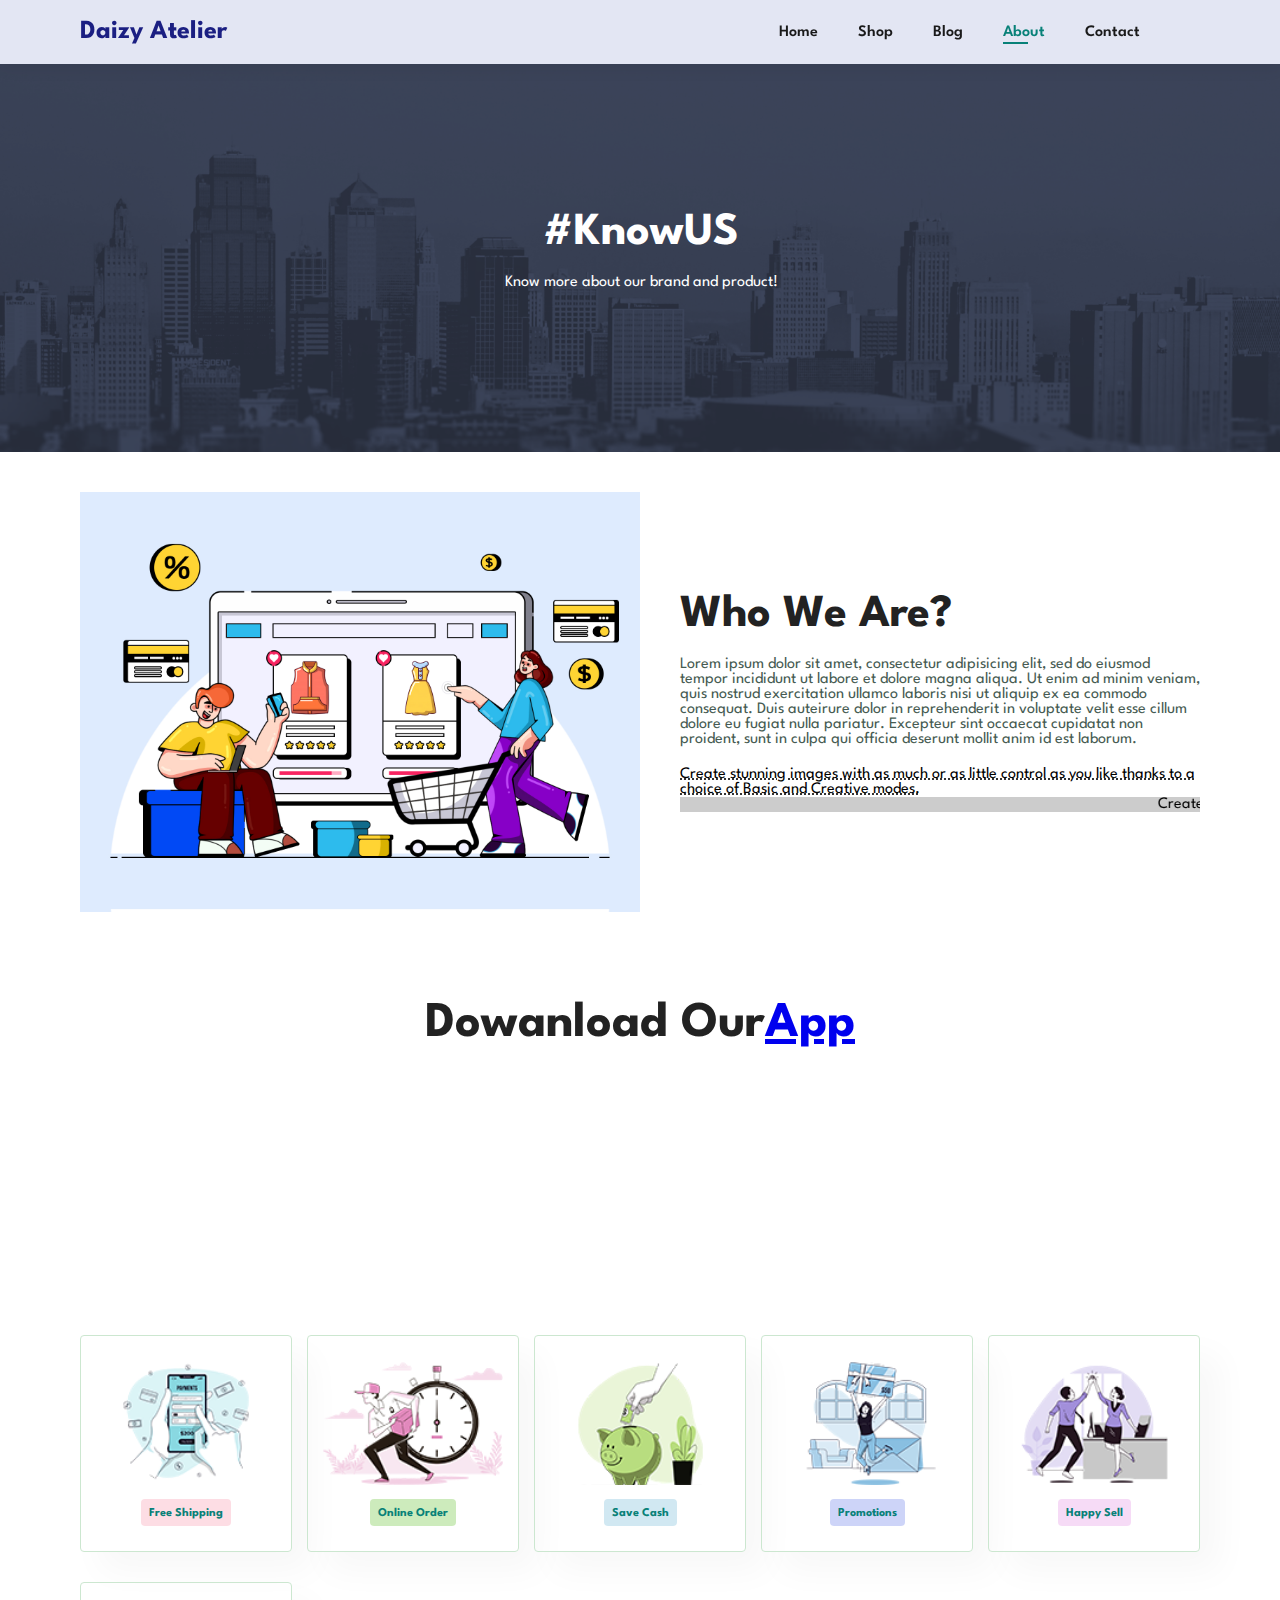
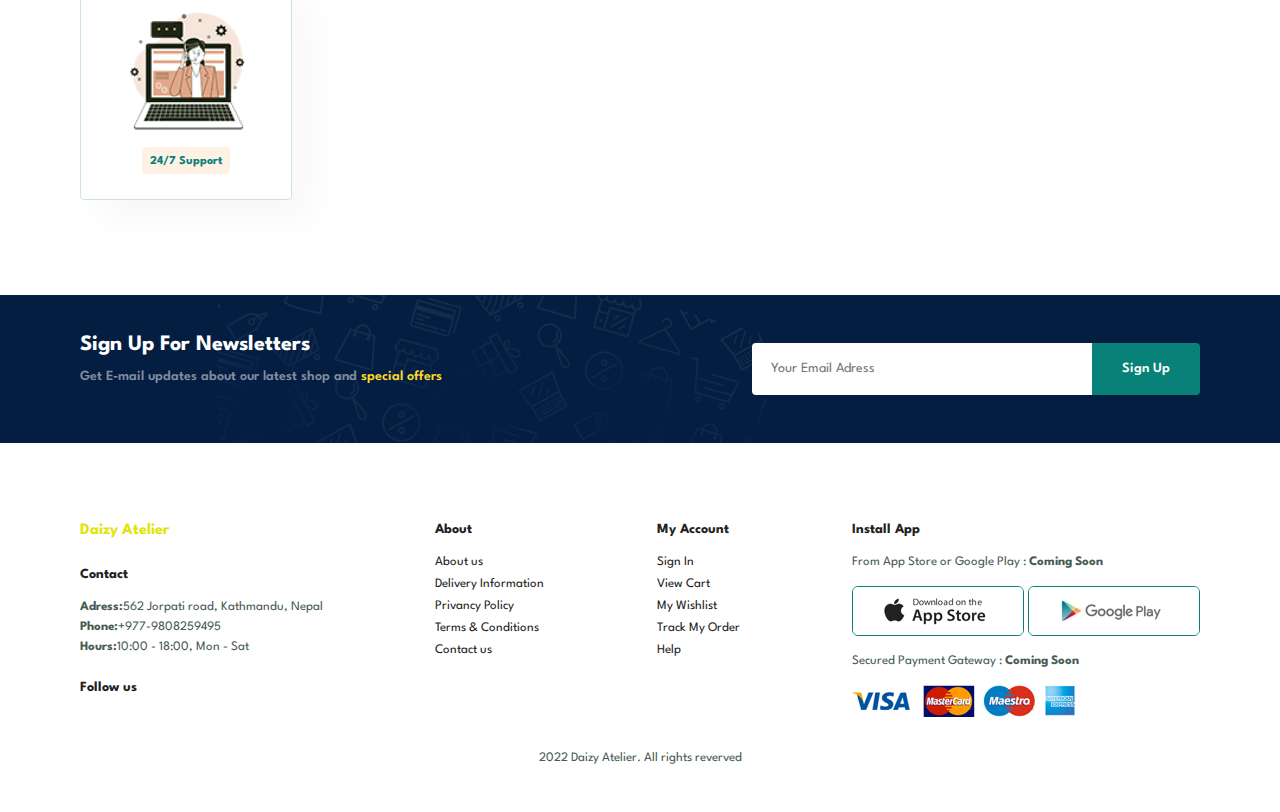
==== commit a571c8b9: "Update about.html" ====
--- a/about.html
+++ b/about.html
@@ -63,7 +63,7 @@
 <section id="about-app" class="section-p1">
     <h1>Dowanload Our<a href="#">App</a></h1>
     <div class="video">
-        <video src="/1.mp4" height="100%" width="100%" autoplay muted loop></video>
+        <video src="1.mp4" height="100%" width="100%" autoplay muted loop></video>
     </div>
 </section>
 
@@ -148,4 +148,4 @@
     </footer>
 
 <script src="script.js"></script>
-</body>+</body>
--- a/style-1.css
+++ b/style-1.css
@@ -215,59 +215,59 @@
 }
 
 /* cart page */
-#cart{
+#cart-list{
   overflow-x: auto;
 }
-#cart table{
+#cart-list table{
   width: 100%;
 border-collapse: collapse;
 table-layout: fixed;
 white-space: nowrap;
 }
-#cart table img{
+#cart-list table img{
   width: 70px;
 }
-#cart table td:nth-child(1){
+#cart-list table td:nth-child(1){
 width: 100px;
 text-align: center;
 }
-#cart table td:nth-child(2){
+#cart-list table td:nth-child(2){
   width: 150px;
   text-align: center;
   }
-#cart table td:nth-child(3){
+#cart-list table td:nth-child(3){
 width: 250px;
 text-align: center;
 }
-#cart table td:nth-child(4),
-#cart table td:nth-child(6){
+#cart-list table td:nth-child(4),
+#cart-list table td:nth-child(6){
   width: 170px;
   text-align: center;
   }
-  #cart table td:nth-child(5){
+  #cart-list table td:nth-child(5){
     width: 170px;
     text-align: center;
   }
-  #cart table td:nth-child(5) input{
+  #cart-list table td:nth-child(5) input{
     width: 70px;
     padding: 10px 5px 10px 15px;
 
   }
-  #cart table thead{
+  #cart-list table thead{
     border: 1px solid #e1e1e1;
     border-left: none;
     border-right: none;
   }
-  #cart table thead td{
+  #cart-list table thead td{
     font-weight: 700;
     text-transform: uppercase;
     font-size: 13px;
     padding: 18px 0;
   }
-  #cart table tbody tr td{
+  #cart-list table tbody tr td{
     padding-top: 15px;
   }
-  #cart table tbody td{
+  #cart-list table tbody td{
     font-size: 13px;
   }
   #cart-add{
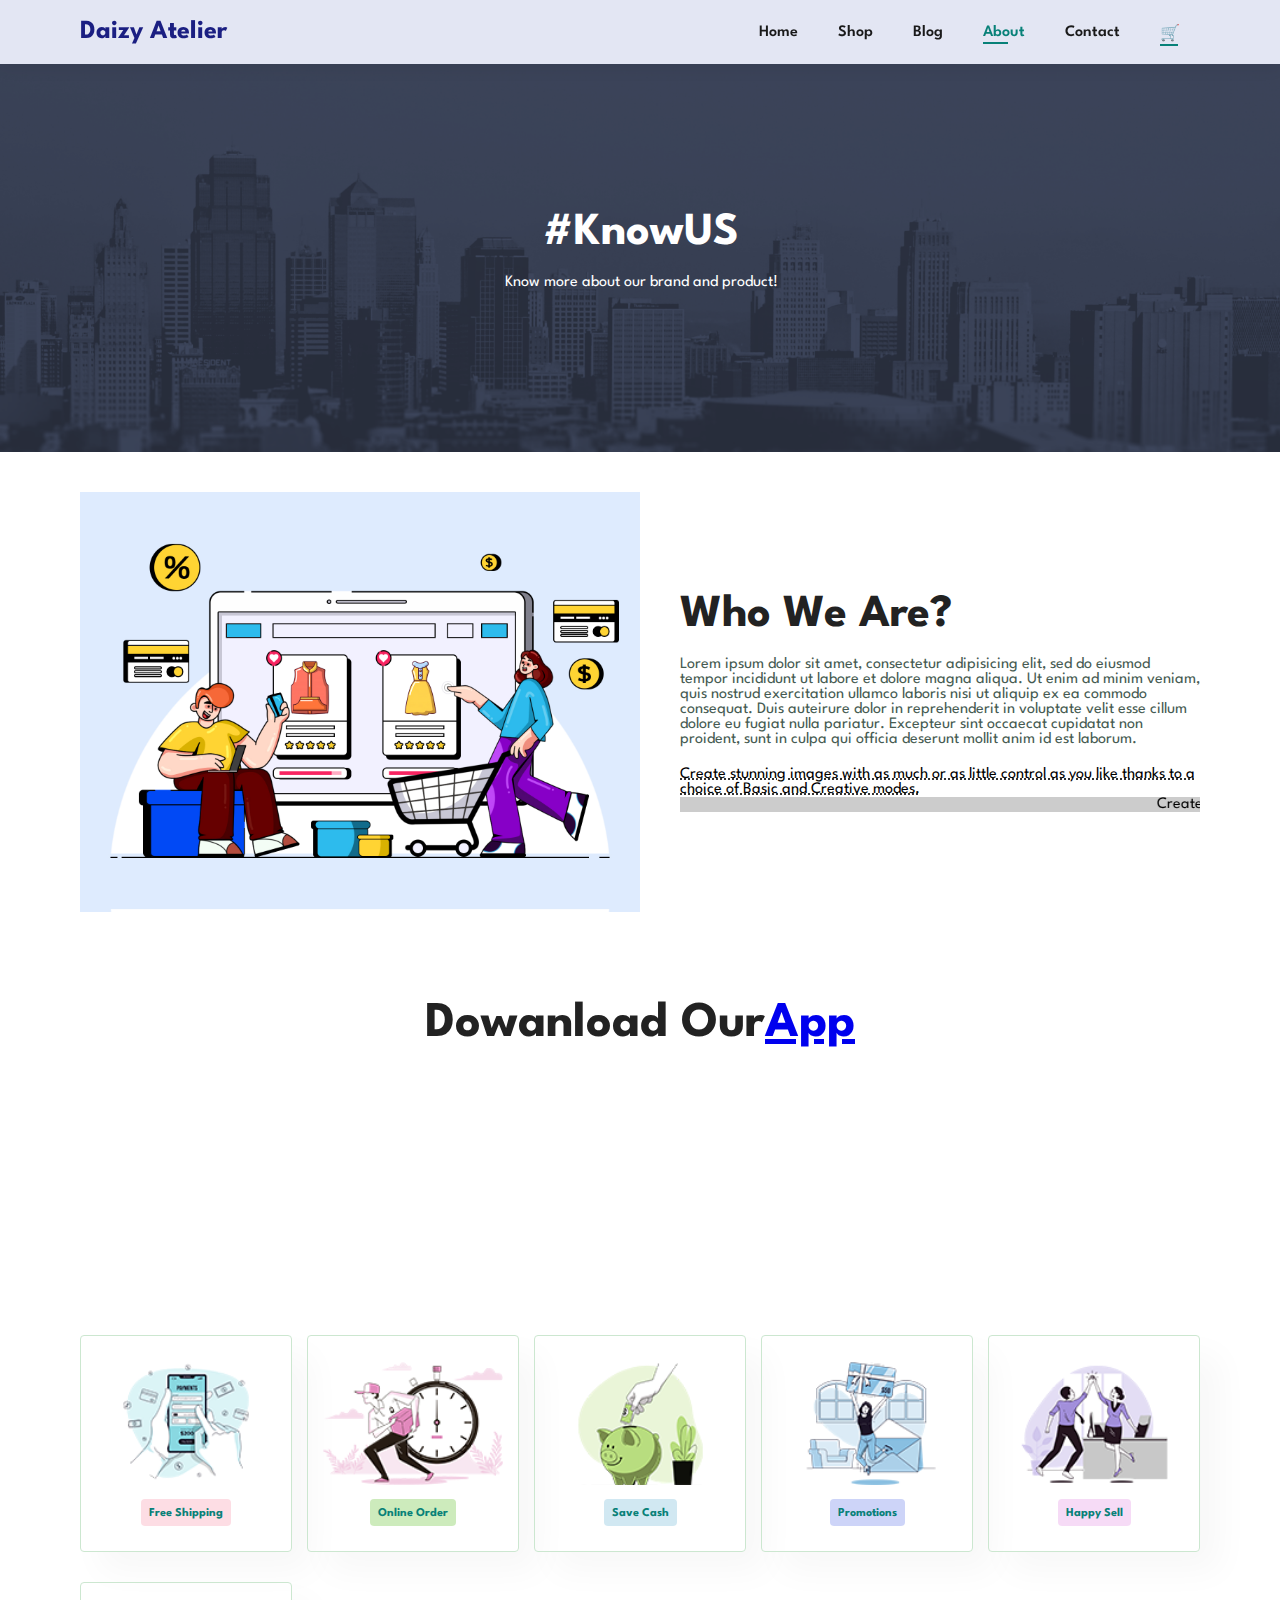
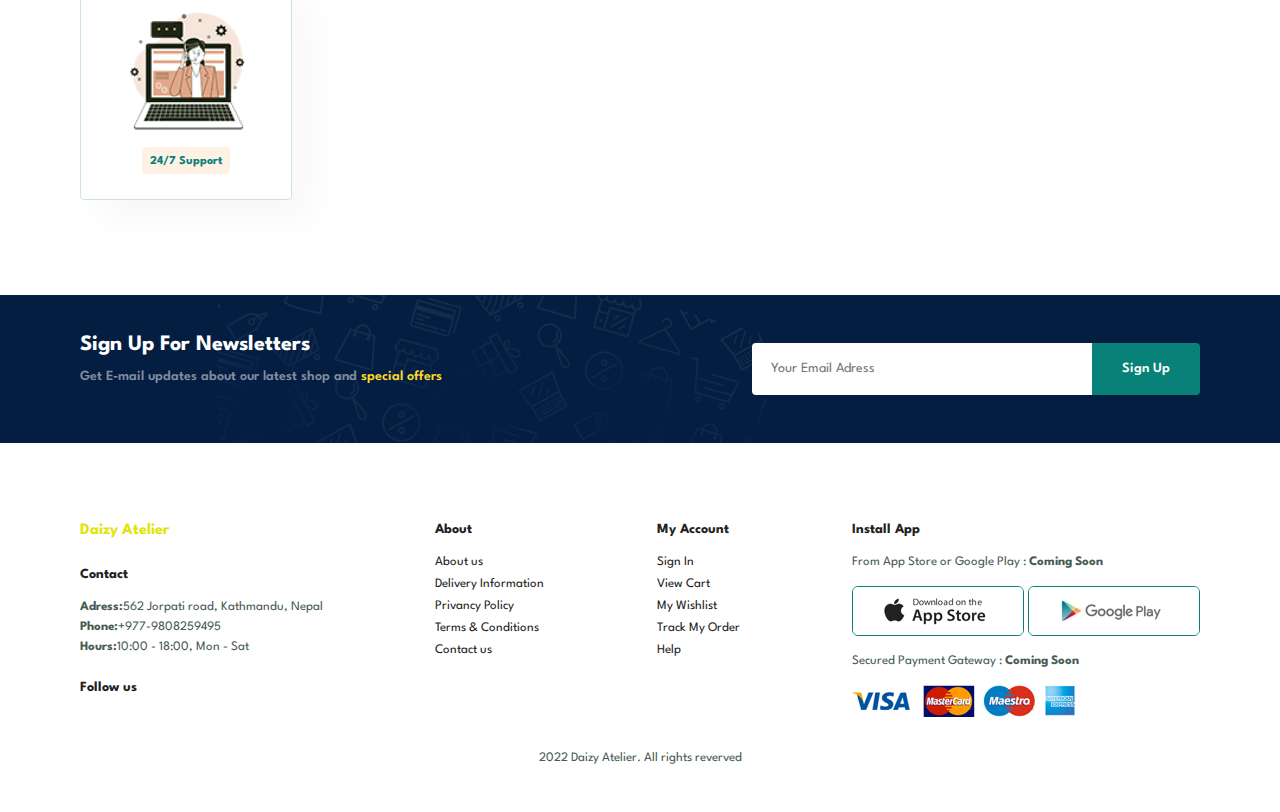
==== commit 4145063b: "Update about.html" ====
--- a/about.html
+++ b/about.html
@@ -22,7 +22,7 @@
             <li><a  href="blog.html">Blog</a></li>
             <li><a class="active" href="about.html">About</a></li>
             <li><a href="contact.html">Contact</a></li>
-            <li><a href="cart.html"><i id="cart" class="fa-solid fa-bag-shopping"></i></a></li>
+       <li><a class="active" id="cart"  href="cart.html">🛒</a></li>
             <a href="#" id="close"><i class="fa-solid fa-xmark"></i></a>
         </ul>
     </div>
